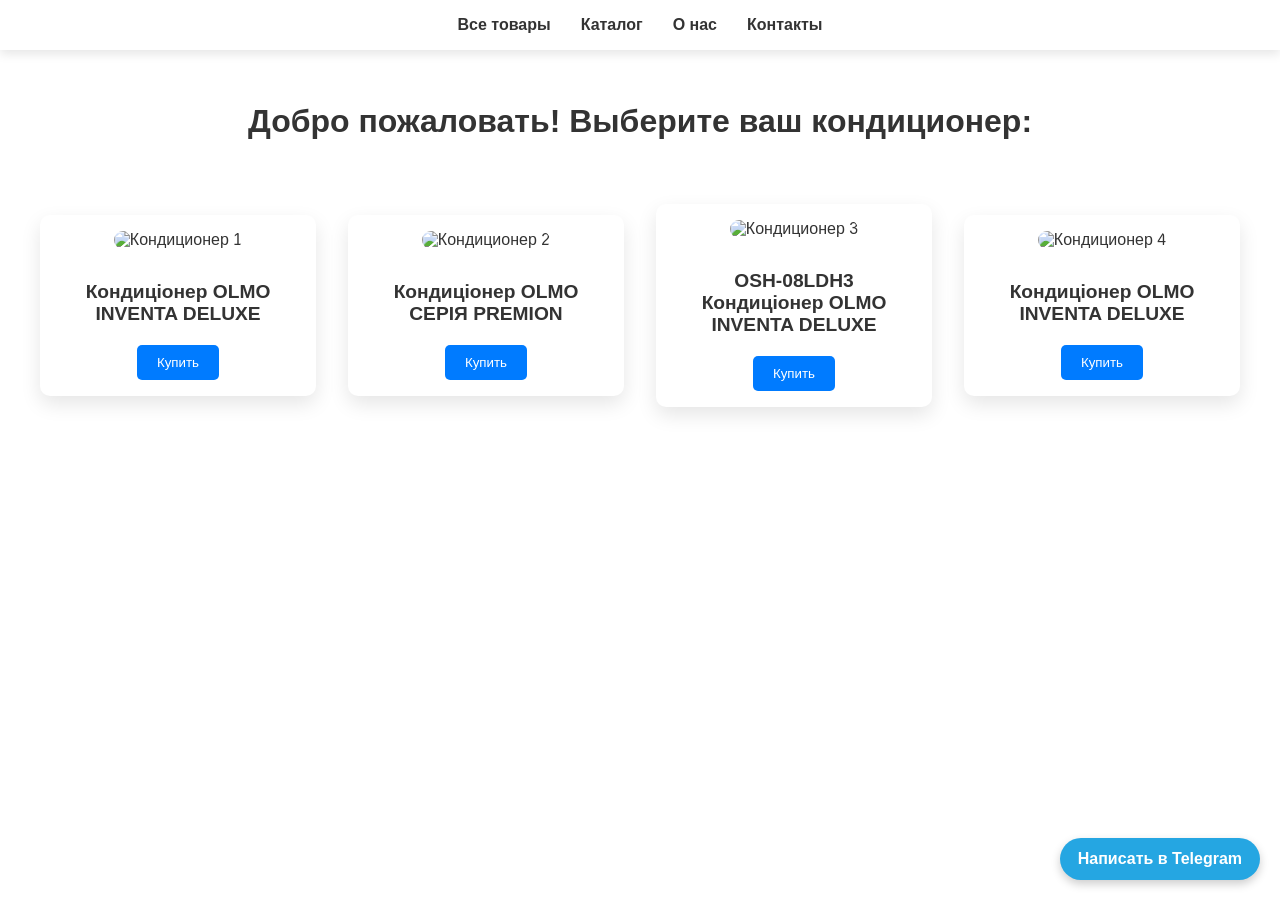
==== index.html @ 106aa370 "Add files via upload" ====
<!-- index.html -->
<!DOCTYPE html>
<html lang="ru">
<head>
    <meta charset="UTF-8">
    <meta name="viewport" content="width=device-width, initial-scale=1.0">
    <title>Кондиционеры | Все товары</title>
    <link rel="stylesheet" href="style.css">
</head>
<body>
    <header>
        <nav>
            <ul class="menu">
                <li><a href="index.html">Все товары</a></li>
                <li><a href="index1.html">Каталог</a></li>
                <li><a href="index2.html">О нас</a></li>
                <li><a href="index3.html">Контакты</a></li>
            </ul>
        </nav>
    </header>

    <main>
        <h1 class="welcome">Добро пожаловать! Выберите ваш кондиционер:</h1>
        <div class="products">
            <div class="product">
                <img src="bg/condition.jpg" alt="Кондиционер 1">
                <h2> Кондиціонер OLMO INVENTA DELUXE</h2>
                <a href="index4.html"><button>Купить</button></a>
            </div>
            <div class="product">
                <img src="bg/condition.jpg" alt="Кондиционер 2">
                <h2>Кондиціонер OLMO СЕРІЯ PREMION</h2>
                <a href="index5.html"><button>Купить</button></a>
            </div>
            <div class="product">
                <img src="bg/condition.jpg" alt="Кондиционер 3">
                <h2>OSH-08LDH3 Кондиціонер OLMO INVENTA DELUXE</h2>
                <a href="index6.html"><button>Купить</button></a>
            </div>
            <div class="product">
                <img src="bg/condition.jpg" alt="Кондиционер 4">
                <h2>Кондиціонер OLMO INVENTA DELUXE</h2>
                <a href="index7.html"><button>Купить</button></a>
            </div>
        </div>
    </main>

    <div class="float-menu" onclick="window.location.href='https://t.me/angelowskiy'">
        Написать в Telegram
    </div>
</body>
</html>
---- style.css ----
/* style.css */
html, body {
    height: 100%;
    margin: 0;
    padding: 0;
}

body {
    font-family: sans-serif;
    background-image: url('bg/bg.jpg');
    background-size: cover;
    background-position: center;
    background-repeat: no-repeat;
    color: #333;
    min-height: 100vh;
}

header {
    background-color: white;
    box-shadow: 0 4px 10px rgba(0, 0, 0, 0.1);
    padding: 1em;
}

.menu {
    display: flex;
    justify-content: center;
    list-style: none;
    padding: 0;
    margin: 0;
}

.menu li {
    margin: 0 15px;
}

.menu a {
    text-decoration: none;
    color: #333;
    font-weight: bold;
    transition: color 0.3s;
}

.menu a:hover {
    color: #007bff;
}

main {
    padding: 2em;
    max-width: 1200px;
    margin: auto;
}

.welcome {
    text-align: center;
    margin-bottom: 2em;
    font-size: 2em;
}

.products {
    display: grid;
    grid-template-columns: repeat(auto-fill, minmax(250px, 1fr));
    gap: 2em;
}

.product {
    background-color: white;
    border-radius: 10px;
    box-shadow: 0 8px 20px rgba(0, 0, 0, 0.1);
    padding: 1em;
    text-align: center;
    transition: transform 0.3s ease;
}

.product:hover {
    transform: translateY(-5px);
}

.product img {
    max-width: 300px;
    height: auto;
    border-radius: 10px;
    margin-bottom: 1em;
    max-height: 200px;
    object-fit: contain;

}

.product h2 {
    font-size: 1.2em;
    margin-bottom: 1em;
}

.product button {
    background-color: #007bff;
    color: white;
    border: none;
    padding: 10px 20px;
    border-radius: 5px;
    cursor: pointer;
    transition: background-color 0.3s;
}

.product button:hover {
    background-color: #0056b3;
}

.float-menu {
    position: fixed;
    right: 20px;
    bottom: 20px;
    background-color: #25a6e2;
    color: white;
    padding: 12px 18px;
    border-radius: 30px;
    box-shadow: 0 4px 10px rgba(0, 0, 0, 0.2);
    cursor: pointer;
    font-weight: bold;
    transition: background-color 0.3s;
    z-index: 1000;
}

.float-menu:hover {
    background-color: #1e8dc4;
}
.product {
    max-width: 800px;
    margin: auto;
}
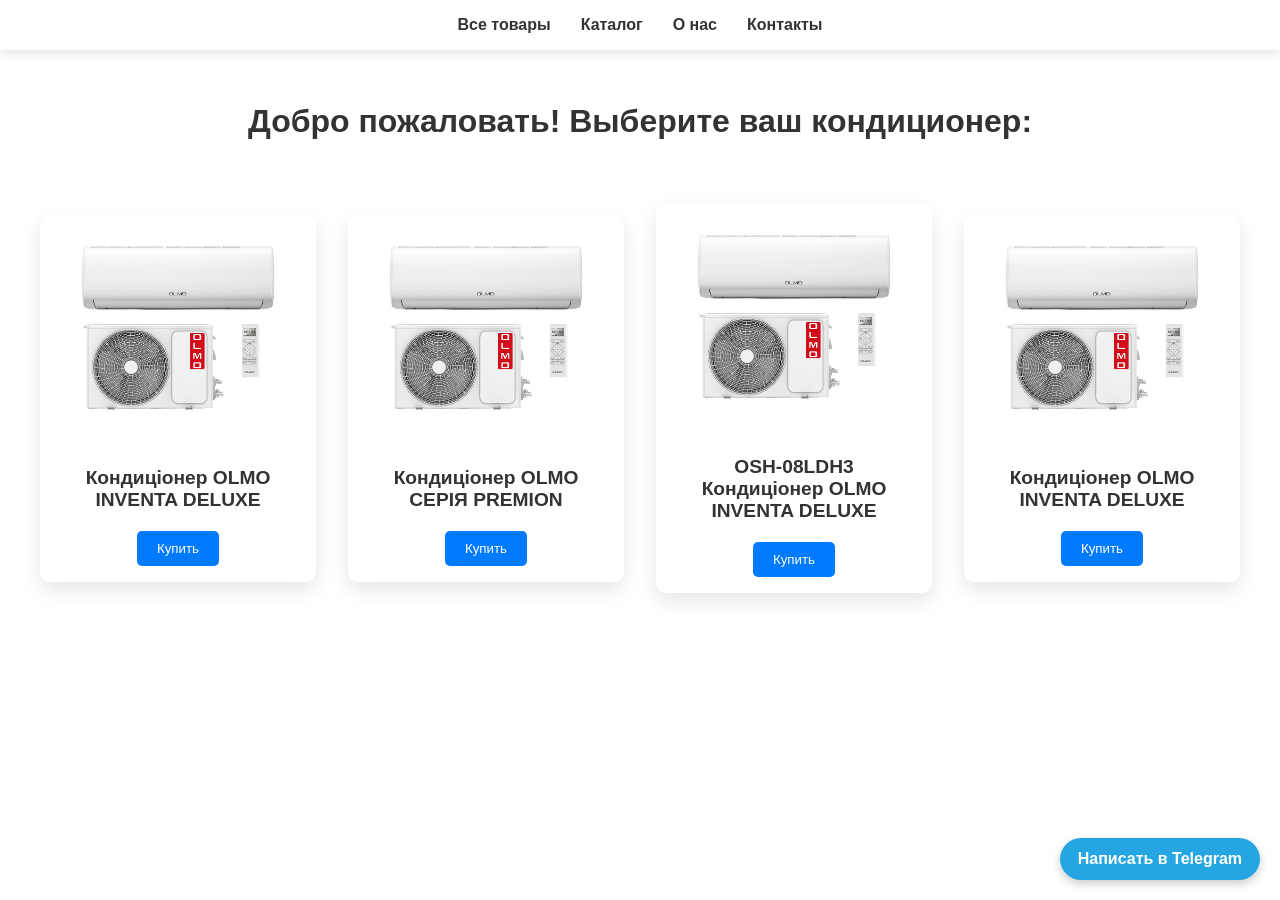
==== commit e4e192b9: "Update index.html" ====
--- a/index.html
+++ b/index.html
@@ -23,22 +23,22 @@
         <h1 class="welcome">Добро пожаловать! Выберите ваш кондиционер:</h1>
         <div class="products">
             <div class="product">
-                <img src="bg/condition.jpg" alt="Кондиционер 1">
+                <img src="condition.jpg" alt="Кондиционер 1">
                 <h2> Кондиціонер OLMO INVENTA DELUXE</h2>
                 <a href="index4.html"><button>Купить</button></a>
             </div>
             <div class="product">
-                <img src="bg/condition.jpg" alt="Кондиционер 2">
+                <img src="condition.jpg" alt="Кондиционер 2">
                 <h2>Кондиціонер OLMO СЕРІЯ PREMION</h2>
                 <a href="index5.html"><button>Купить</button></a>
             </div>
             <div class="product">
-                <img src="bg/condition.jpg" alt="Кондиционер 3">
+                <img src="condition.jpg" alt="Кондиционер 3">
                 <h2>OSH-08LDH3 Кондиціонер OLMO INVENTA DELUXE</h2>
                 <a href="index6.html"><button>Купить</button></a>
             </div>
             <div class="product">
-                <img src="bg/condition.jpg" alt="Кондиционер 4">
+                <img src="condition.jpg" alt="Кондиционер 4">
                 <h2>Кондиціонер OLMO INVENTA DELUXE</h2>
                 <a href="index7.html"><button>Купить</button></a>
             </div>
